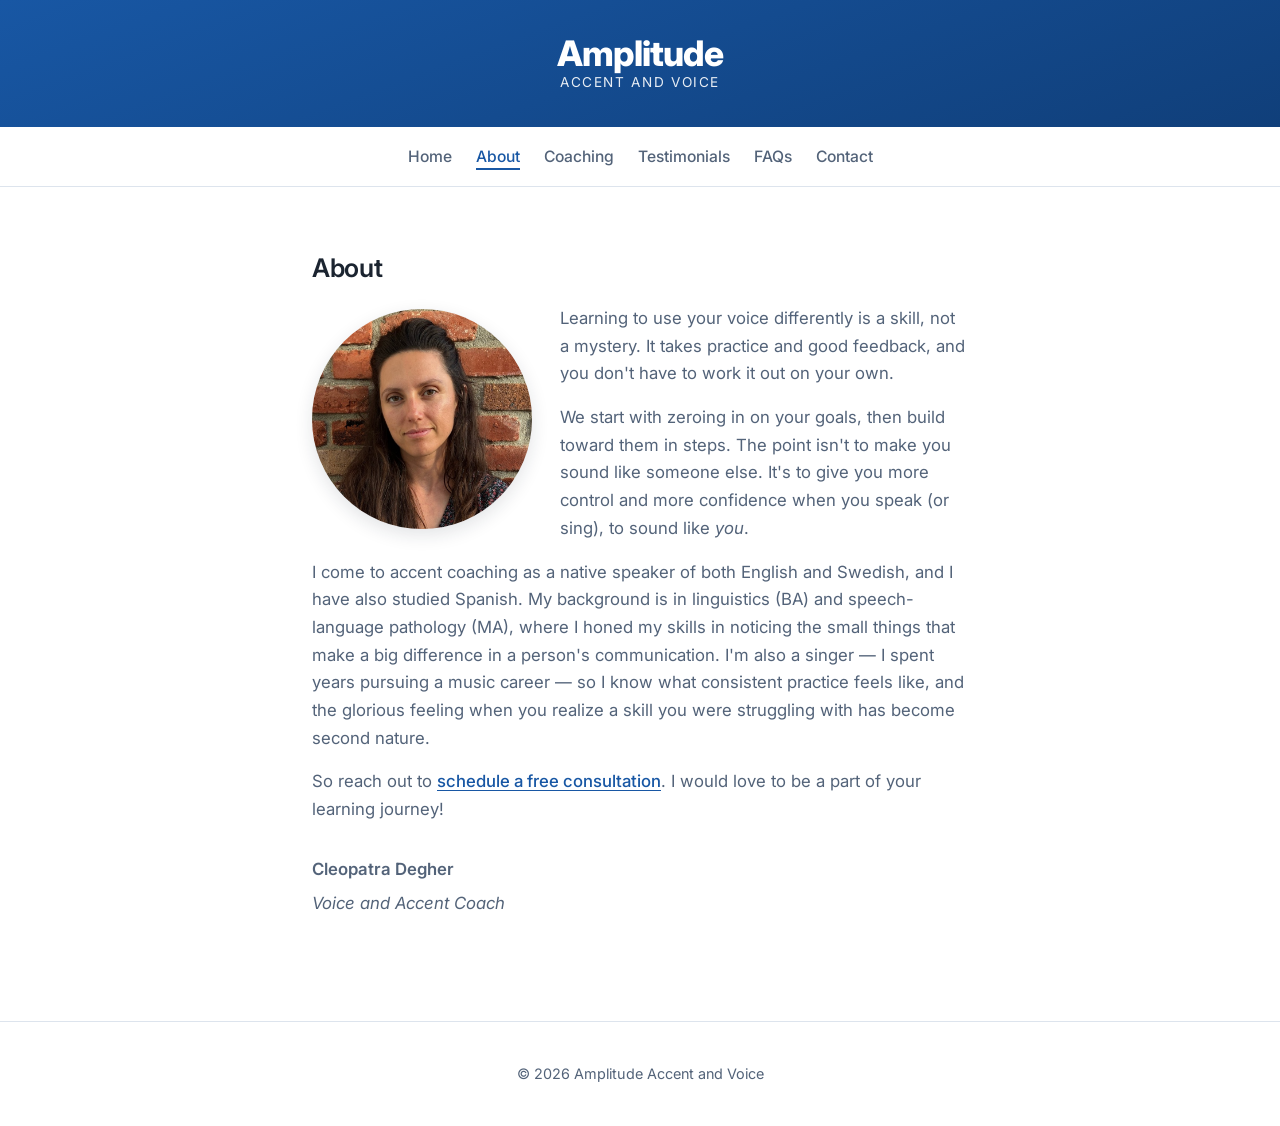
==== about.html @ 7f434f58 "Accent Coaching: move General American accent into the heading" ====
<!DOCTYPE html>
<html lang="en">
<head>
    <meta charset="UTF-8">
    <meta name="viewport" content="width=device-width, initial-scale=1.0">
    <meta http-equiv="Cache-Control" content="no-store">
    <title>About — Amplitude Accent and Voice</title>
    <link href="https://fonts.googleapis.com/css2?family=Inter:ital,wght@0,400;0,500;0,600;0,700;0,800;1,400&display=swap" rel="stylesheet">
    <link rel="stylesheet" href="styles.css?v=22">
</head>
<body>
    <header class="hero compact">
        <div class="hero-inner">
            <a href="index.html" class="brand"><span class="brand-line">Amplitude</span>Accent and Voice</a>
        </div>
    </header>

    <nav>
        <ul>
            <li><a href="index.html">Home</a></li>
            <li><a href="about.html" class="active">About</a></li>
            <li class="has-dropdown">
                <a href="accent-coaching.html">Coaching</a>
                <ul class="dropdown">
                    <li><a href="accent-coaching.html">Accent Coaching</a></li>
                    <li><a href="voice-coaching.html">Voice Coaching</a></li>
                </ul>
            </li>
            <li><a href="testimonials.html">Testimonials</a></li>
            <li><a href="faqs.html">FAQs</a></li>
            <li><a href="contact.html">Contact</a></li>
        </ul>
    </nav>

    <main>
        <section class="section">
            <h1>About</h1>
            <img class="about-photo" src="cleopatra-photo.jpg" alt="Cleopatra Degher">
            <p>Learning to use your voice differently is a skill, not a mystery.
               It takes practice and good feedback, and you don't have to work
               it out on your own.</p>
            <p>We start with zeroing in on your goals, then build toward them in steps.
               The point isn't to make you sound
               like someone else. It's to give you more control and more
               confidence when you speak (or sing), to sound like
               <em>you</em>.</p>
            <p>I come to accent coaching as a native speaker of both English
               and Swedish, and I have also studied Spanish. My background is in
               linguistics (BA) and speech-language pathology (MA), where I honed my
               skills in noticing the small things that make a big difference
               in a person's communication. I'm also a singer — I spent years
               pursuing a music career — so I know what consistent practice
               feels like, and the glorious feeling when you realize a skill
               you were struggling with has become second nature.</p>
            <p>So reach out to <a href="contact.html#book">schedule a free consultation</a>. I would love to
               be a part of your learning journey!</p>
            <div class="signoff">
                <div class="signoff-text">
                    <p class="signoff-name">Cleopatra Degher</p>
                    <p class="signoff-title">Voice and Accent Coach</p>
                </div>
            </div>
        </section>
    </main>

    <footer>
        &copy; 2026 Amplitude Accent and Voice
    </footer>
</body>
</html>
---- styles.css ----
/* Amplitude Accent and Voice — deliberately its own look, sharing nothing with the
   personal site. Sans-serif and blue here vs. the serif personal site. */

:root {
    --ink: #1b2430;
    --ink-soft: #536379;
    --accent: #1857a4;
    --accent-deep: #103f7a;   /* gradient foot, for depth in the header */
    --accent-soft: #e8f0fb;   /* card wash */
    --rule: #dde4ed;
    --page: #ffffff;
}

* { box-sizing: border-box; }

body {
    margin: 0;
    font-family: 'Inter', -apple-system, BlinkMacSystemFont, 'Segoe UI', sans-serif;
    color: var(--ink);
    background: var(--page);
    line-height: 1.65;
    -webkit-text-size-adjust: 100%;
}

/* --- hero --- */
.hero {
    background: linear-gradient(160deg, var(--accent) 0%, var(--accent-deep) 100%);
    color: #fff;
    padding: 5rem 1.5rem 4rem;
    text-align: center;
}

.hero-inner { max-width: 40rem; margin: 0 auto; }

/* The name is two rows: "Amplitude" big and bold, "Accent and Voice" quieter
   beneath it — the h1/.brand carry the second row's size, .brand-line the first. */
.hero h1 {
    margin: 0 0 0.75rem;
    font-size: 1.5rem;
    font-weight: 400;
    letter-spacing: 0.12em;
    text-transform: uppercase;
    line-height: 1.2;
    color: rgba(255, 255, 255, 0.9);
}

.brand-line {
    display: block;
    font-size: 4rem;
    font-weight: 800;
    letter-spacing: -0.03em;
    text-transform: none;
    line-height: 1;
    margin-bottom: 0.35rem;
    color: #fff;
}

/* Subtitle under the name: set apart by a short hairline and a lighter,
   italic voice so it doesn't read as a third line of the brand. */
.tagline {
    margin: 1.75rem auto 0;
    padding-top: 1.25rem;
    max-width: 30rem;
    border-top: 1px solid rgba(255, 255, 255, 0.35);
    font-size: 1.05rem;
    font-weight: 400;
    font-style: italic;
    letter-spacing: 0.02em;
    color: rgba(255, 255, 255, 0.8);
}

/* Inner pages keep the brand but not the full-height banner — the name doubles
   as the link home. */
.hero.compact { padding: 2.25rem 1.5rem 2rem; }

.hero.compact .brand {
    display: inline-block;
    color: rgba(255, 255, 255, 0.9);
    text-decoration: none;
    font-size: 0.85rem;
    font-weight: 400;
    letter-spacing: 0.12em;
    text-transform: uppercase;
    line-height: 1.2;
}

.hero.compact .brand-line {
    font-size: 2.2rem;
    margin-bottom: 0.2rem;
}

/* --- nav --- */
nav {
    border-bottom: 1px solid var(--rule);
    position: sticky;
    top: 0;
    background: rgba(255, 255, 255, 0.95);
    backdrop-filter: blur(8px);
    z-index: 10;
}

nav ul {
    list-style: none;
    display: flex;
    flex-wrap: wrap;          /* six tabs now — wrap rather than overflow on narrow screens */
    justify-content: center;
    gap: 0.6rem 1.5rem;
    margin: 0;
    padding: 1rem;
}

nav a {
    text-decoration: none;
    color: var(--ink-soft);
    font-weight: 500;
    font-size: 0.98rem;
    padding-bottom: 2px;
    border-bottom: 2px solid transparent;
}

nav a:hover { color: var(--accent); }
nav a.active { color: var(--accent); border-bottom-color: var(--accent); }

/* "Coaching" dropdown — opens on hover (desktop) or tap (touch, via focus) */
.has-dropdown { position: relative; }

.has-dropdown .dropdown {
    display: none;
    list-style: none;
    position: absolute;
    top: 100%;
    left: 50%;
    transform: translateX(-50%);
    margin: 0.6rem 0 0;
    padding: 0.4rem;
    min-width: 10rem;
    background: #fff;
    border: 1px solid var(--rule);
    border-radius: 10px;
    box-shadow: 0 8px 20px rgba(27, 36, 48, 0.1);
    z-index: 20;
}

.has-dropdown:hover .dropdown,
.has-dropdown:focus-within .dropdown {
    display: block;
}

.dropdown li { padding: 0; }

.dropdown a {
    display: block;
    padding: 0.5rem 0.75rem;
    border-bottom: none;
    border-radius: 6px;
    white-space: nowrap;
}

.dropdown a:hover,
.dropdown a:focus {
    background: var(--accent-soft);
}

/* --- content --- */
main {
    max-width: 44rem;
    margin: 0 auto;
    padding: 1rem 1.5rem 3rem;
}

.section { padding: 2.75rem 0; border-bottom: 1px solid var(--rule); }
.section:last-child { border-bottom: none; }

.section h1,
.section h2 {
    font-size: 1.6rem;
    font-weight: 600;
    margin: 0 0 1rem;
    letter-spacing: -0.01em;
}

.section p { margin: 0 0 1rem; color: var(--ink-soft); font-size: 1.05rem; }

/* Links inside body text (e.g. "book a free consultation") */
.section p a {
    color: var(--accent);
    font-weight: 500;
    text-decoration: underline;
    text-underline-offset: 3px;
}

.section p a:hover { color: var(--accent-deep); }

/* Embedded booking calendar on the Contact page */
.booking {
    display: block;
    margin-top: 1rem;
    border-radius: 10px;
    background: var(--accent-soft);
}

/* --- About sign-off --- */
.signoff {
    display: flex;
    align-items: center;
    gap: 1rem;
    margin-top: 1.75rem;
}

.signoff-photo {
    width: 200px;
    height: 200px;
    border-radius: 50%;
    background: var(--accent-soft);
    flex-shrink: 0;
    object-fit: cover;
}

.signoff-text { line-height: 1.1; }

.signoff-name {
    margin: 0;
    font-weight: 600;
    color: var(--ink);
}

.signoff-title {
    margin: 0;
    font-style: italic;
    color: var(--ink-soft);
    font-size: 0.95rem;
}

/* --- cards --- */
.cards {
    display: grid;
    grid-template-columns: repeat(auto-fit, minmax(13rem, 1fr));
    gap: 1.25rem;
    margin-top: 1.5rem;
}

/* Cards are links down to their own section, so they must not look like body text */
.card {
    display: block;
    background: var(--accent-soft);
    border-radius: 10px;
    padding: 1.5rem;
    text-decoration: none;
    color: inherit;
    transition: background 0.15s ease;
}

.card:hover { background: #dbe8fa; }

.card h3 {
    margin: 0 0 0.5rem;
    font-size: 1.05rem;
    font-weight: 600;
    color: var(--accent);
}

.card p { margin: 0; font-size: 0.97rem; color: var(--ink-soft); }

/* --- FAQs --- */
.faq { margin-top: 1.5rem; }
.faq:first-of-type { margin-top: 1rem; }

.faq h3 {
    margin: 0 0 0.35rem;
    font-size: 1.02rem;
    font-weight: 600;
    color: var(--ink);
}

.faq p { margin: 0; color: var(--ink-soft); font-size: 1rem; }
.faq p + p { margin-top: 0.75rem; }

/* --- testimonials --- */
.testimonial {
    margin: 1.5rem 0 0;
    padding-left: 1.25rem;
    border-left: 3px solid var(--accent-soft);
}

.testimonial p {
    color: var(--ink-soft);
    font-size: 1.05rem;
    font-style: italic;
}

.testimonial cite {
    display: block;
    margin-top: 0.75rem;
    font-style: normal;
    font-weight: 600;
    color: var(--ink);
}

/* --- contact form --- */
.contact-form {
    display: flex;
    flex-direction: column;
    max-width: 28rem;
    margin-top: 1.5rem;
}

.contact-form label {
    font-weight: 600;
    font-size: 0.95rem;
    margin: 1rem 0 0.4rem;
}

.contact-form label:first-child { margin-top: 0; }

.contact-form input,
.contact-form textarea {
    font: inherit;
    color: var(--ink);
    border: 1px solid var(--rule);
    border-radius: 8px;
    padding: 0.6rem 0.75rem;
    resize: vertical;
}

.contact-form input:focus,
.contact-form textarea:focus {
    outline: none;
    border-color: var(--accent);
}

.contact-form button {
    align-self: flex-start;
    margin-top: 1.5rem;
    background: var(--accent);
    color: #fff;
    font: inherit;
    font-weight: 600;
    border: none;
    border-radius: 8px;
    padding: 0.7rem 1.5rem;
    cursor: pointer;
    transition: background 0.15s ease;
}

.contact-form button:hover { background: var(--accent-deep); }

/* --- footer --- */
footer {
    text-align: center;
    padding: 2.5rem 1.5rem;
    color: var(--ink-soft);
    font-size: 0.9rem;
    border-top: 1px solid var(--rule);
}

/* --- narrow screens --- */
@media (max-width: 34rem) {
    .hero { padding: 3.5rem 1.25rem 3rem; }
    .hero h1 { font-size: 1.1rem; }
    .brand-line { font-size: 2.9rem; }
    .tagline { font-size: 1rem; }
    nav ul { gap: 1.5rem; }
}

/* "Listen on Spotify" line at the foot of the Voice Coaching page */
.listen {
    margin-top: 2rem;
    padding-top: 1.25rem;
    border-top: 1px solid var(--rule);
}

/* Second listen line sits right under the first, no divider */
.listen-more {
    margin-top: 0;
    padding-top: 0;
    border-top: none;
}

/* --- About photo (top of the section, text wraps beside it) --- */
.about-photo {
    float: left;
    width: 220px;
    height: 220px;
    border-radius: 50%;
    object-fit: cover;
    margin: 0.25rem 1.75rem 1rem 0;
    box-shadow: 0 6px 18px rgba(27, 36, 48, 0.12);
}

.section::after { content: ""; display: block; clear: both; }

.signoff { margin-top: 2.25rem; }

@media (max-width: 34rem) {
    .about-photo {
        float: none;
        display: block;
        width: 180px;
        height: 180px;
        margin: 0 auto 1.5rem;
    }
}

/* --- pricing --- */
.price-head {
    margin: 1.75rem 0 0.5rem;
    font-size: 1.15rem;
    font-weight: 600;
    color: var(--ink);
}

.price-head:first-of-type { margin-top: 0.5rem; }

.price-list {
    margin: 0 0 1rem;
    padding-left: 1.25rem;
    color: var(--ink-soft);
    font-size: 1.05rem;
}

.price-list li { margin-bottom: 0.5rem; }

.price-list strong { color: var(--ink); font-weight: 600; }

.price-total { color: var(--ink-soft); }
.price-total strong { color: var(--accent); font-weight: 600; }

/* "Based in the Bay Area" line on the Contact page.
   Scoped as .section p.location so it beats ".section p"'s margin shorthand,
   which otherwise resets the top margin to zero. */
.section p.location {
    margin-top: 3rem;
    font-weight: 500;
    color: var(--ink);
}

/* Parenthetical after the Accent Coaching heading — lighter, not a second size jump */
.subhead {
    font-weight: 400;
    color: var(--ink-soft);
}
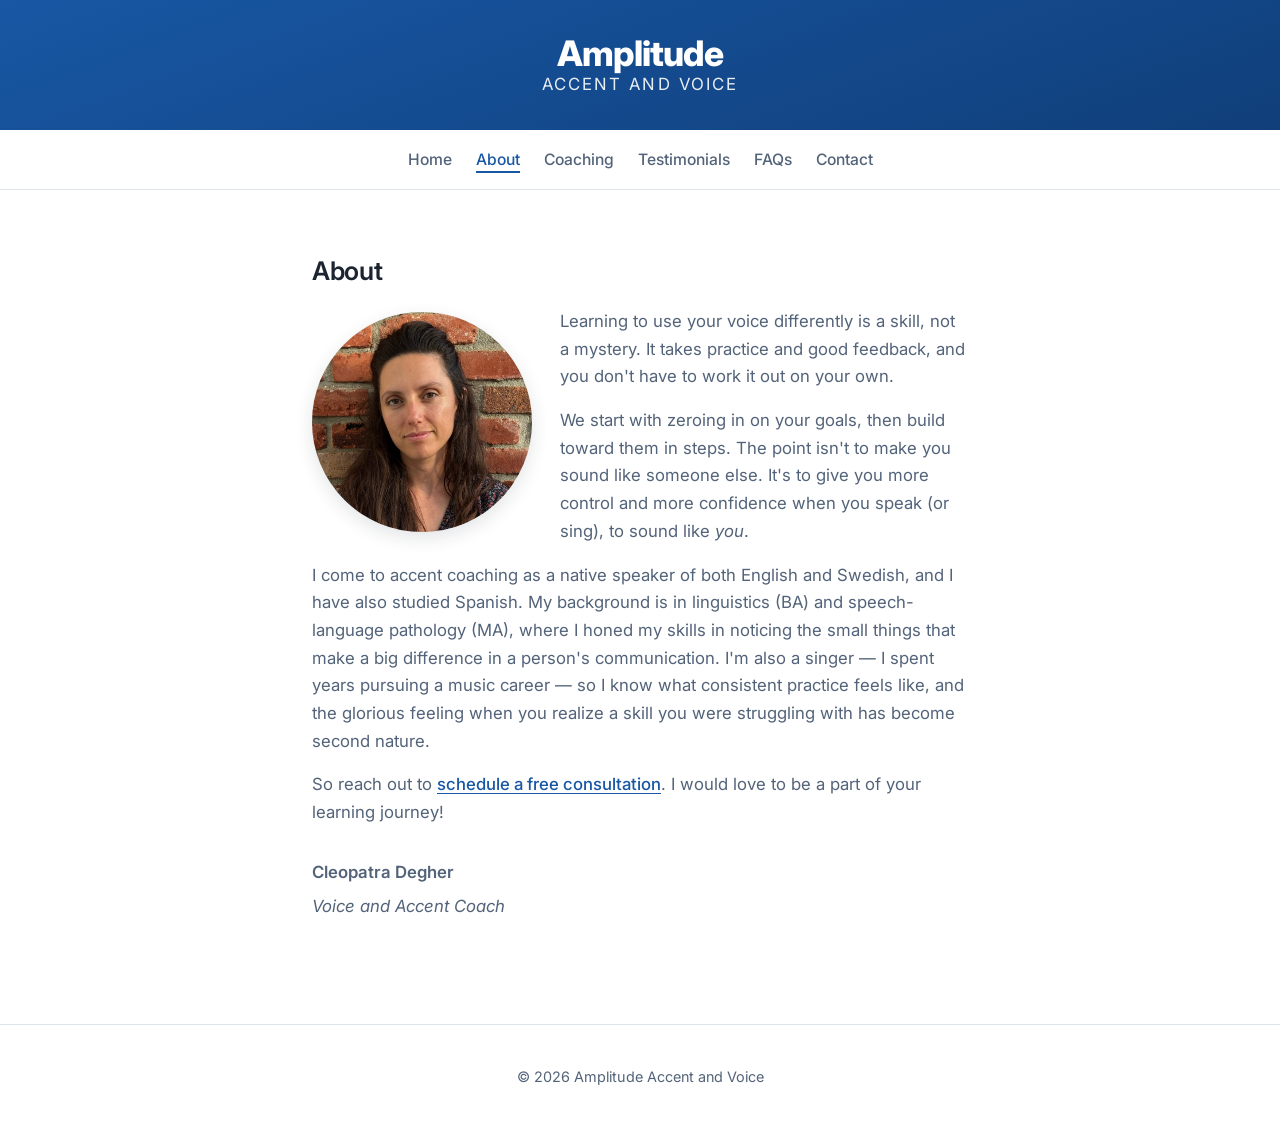
==== commit 4c57168f: "Accent Coaching: subhead matches body text size" ====
--- a/about.html
+++ b/about.html
@@ -6,7 +6,7 @@
     <meta http-equiv="Cache-Control" content="no-store">
     <title>About — Amplitude Accent and Voice</title>
     <link href="https://fonts.googleapis.com/css2?family=Inter:ital,wght@0,400;0,500;0,600;0,700;0,800;1,400&display=swap" rel="stylesheet">
-    <link rel="stylesheet" href="styles.css?v=22">
+    <link rel="stylesheet" href="styles.css?v=24">
 </head>
 <body>
     <header class="hero compact">
--- a/styles.css
+++ b/styles.css
@@ -77,7 +77,7 @@
     display: inline-block;
     color: rgba(255, 255, 255, 0.9);
     text-decoration: none;
-    font-size: 0.85rem;
+    font-size: 1.05rem;
     font-weight: 400;
     letter-spacing: 0.12em;
     text-transform: uppercase;
@@ -434,8 +434,9 @@
     color: var(--ink);
 }
 
-/* Parenthetical after the Accent Coaching heading — lighter, not a second size jump */
+/* Parenthetical after the Accent Coaching heading — lighter and smaller */
 .subhead {
     font-weight: 400;
-    color: var(--ink-soft);
-}
+    font-size: 1.05rem;
+    color: var(--ink-soft);
+}
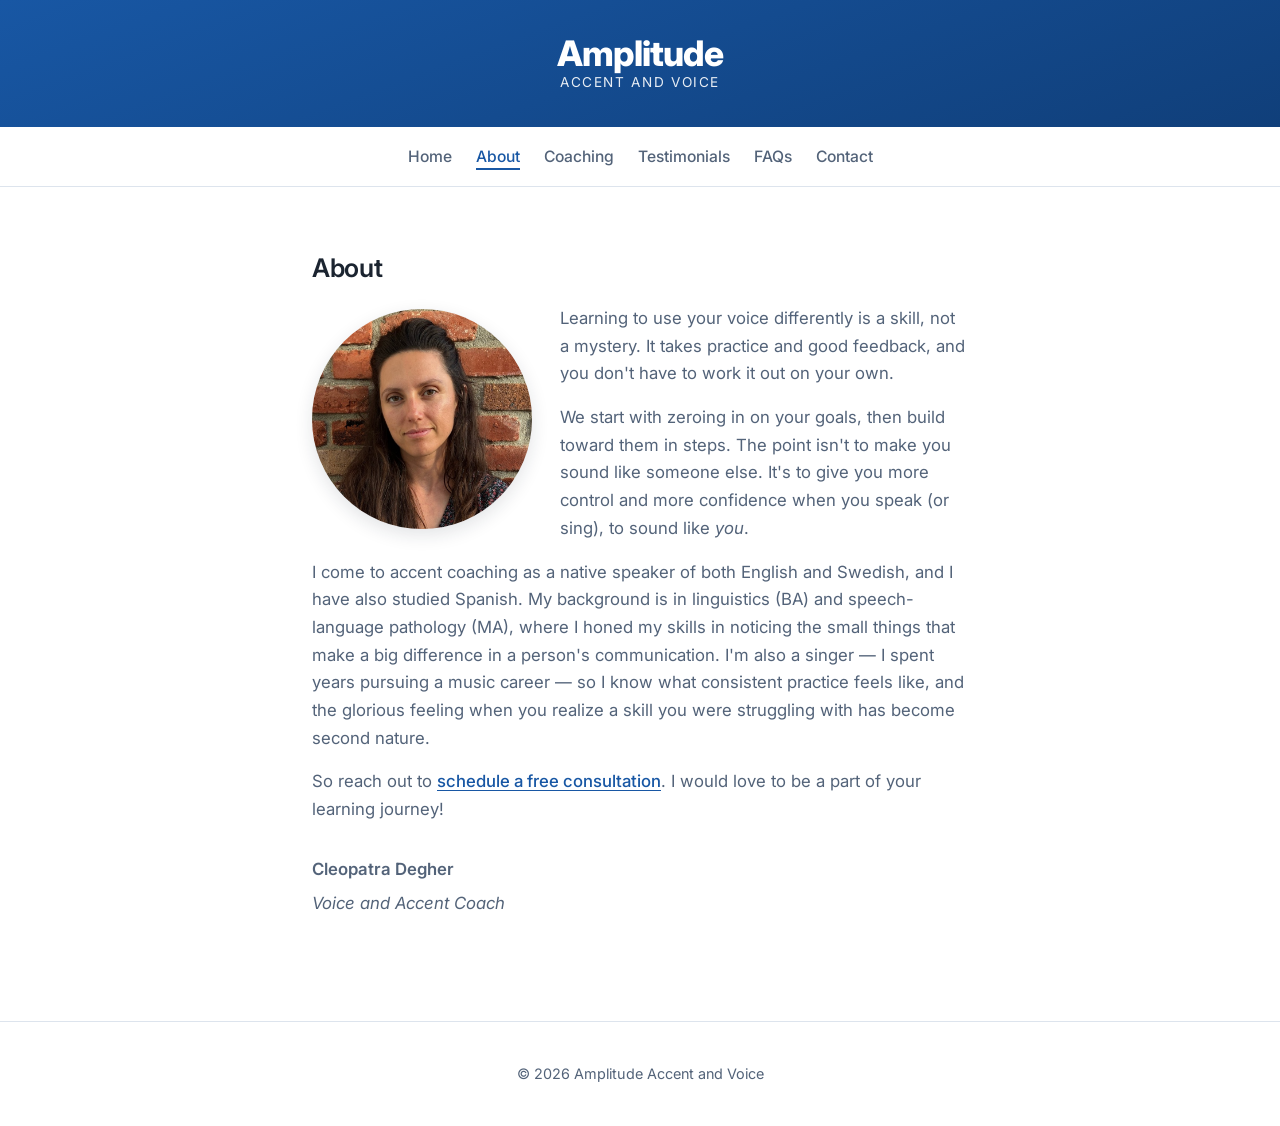
==== commit 8f0f3320: "Pricing: asterisk note on continuing past four founding sessions" ====
--- a/about.html
+++ b/about.html
@@ -6,7 +6,7 @@
     <meta http-equiv="Cache-Control" content="no-store">
     <title>About — Amplitude Accent and Voice</title>
     <link href="https://fonts.googleapis.com/css2?family=Inter:ital,wght@0,400;0,500;0,600;0,700;0,800;1,400&display=swap" rel="stylesheet">
-    <link rel="stylesheet" href="styles.css?v=24">
+    <link rel="stylesheet" href="styles.css?v=25">
 </head>
 <body>
     <header class="hero compact">
--- a/styles.css
+++ b/styles.css
@@ -77,7 +77,7 @@
     display: inline-block;
     color: rgba(255, 255, 255, 0.9);
     text-decoration: none;
-    font-size: 1.05rem;
+    font-size: 0.85rem;
     font-weight: 400;
     letter-spacing: 0.12em;
     text-transform: uppercase;
@@ -440,3 +440,10 @@
     font-size: 1.05rem;
     color: var(--ink-soft);
 }
+
+/* Footnote in the pricing section */
+.price-note {
+    margin-top: 0.75rem;
+    font-size: 0.9rem;
+    color: var(--ink-soft);
+}
